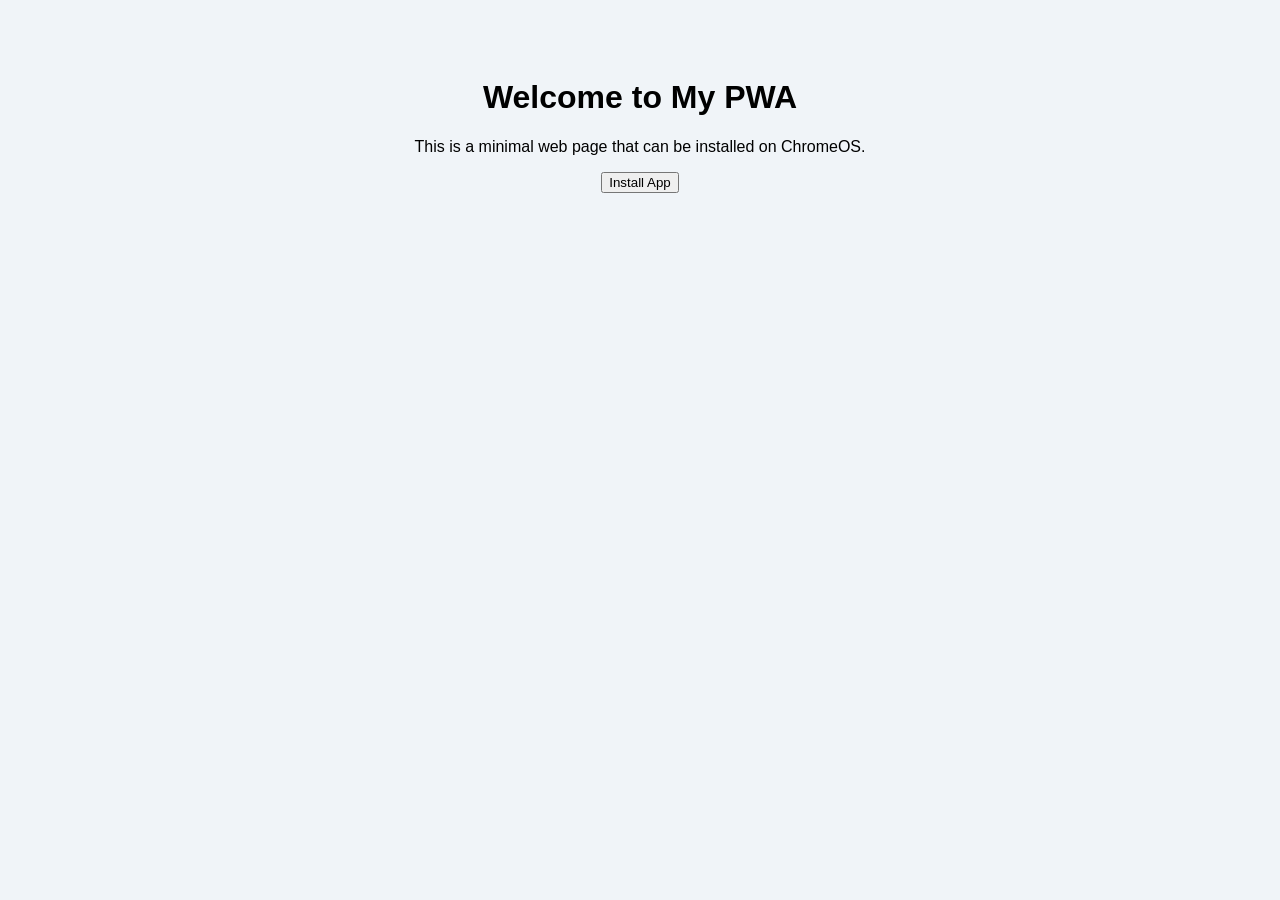
==== index.html @ 2cedce3f "Add files via upload" ====
<!DOCTYPE html>
<html lang="en">
<head>
  <meta charset="UTF-8">
  <meta name="viewport" content="width=device-width, initial-scale=1.0">
  <title>My ChromeOS PWA</title>
  <!-- Link to the app package manifest -->
  <link rel="manifest" href="manifest.json">
  <style>
    body {
      font-family: sans-serif;
      text-align: center;
      padding: 50px;
      background-color: #f0f4f8;
    }
    .install-btn {
      padding: 12px 24px;
      font-size: 16px;
      background-color: #1a73e8;
      color: white;
      border: none;
      border-radius: 4px;
      cursor: pointer;
      display: none; /* Hidden until browser says app is installable */
    }
    #install-btn:hover { background-color: #1557b0; }
  </style>
</head>
<body>

  <h1>Welcome to My PWA</h1>
  <p>This is a minimal web page that can be installed on ChromeOS.</p>
  
  <!-- The custom install button -->
  <button id="install-btn">Install App</button>

  <script>
    // 1. Register the Service Worker (the offline engine)
    if ('serviceWorker' in navigator) {
      window.addEventListener('load', () => {
        navigator.serviceWorker.register('sw.js')
          .then(reg => console.log('Service Worker registered!', reg))
          .catch(err => console.err('Registration failed:', err));
      });
    }

    // 2. Capture the install event and wire up the button
    let deferredPrompt;
    const installBtn = document.getElementById('install-btn');

    window.addEventListener('beforeinstallprompt', (e) => {
      e.preventDefault(); // Prevent standard browser popups
      deferredPrompt = e;   // Save the event for later
      installBtn.style.display = 'inline-block'; // Show our custom button
    });

    installBtn.addEventListener('click', async () => {
      if (!deferredPrompt) return;
      
      deferredPrompt.prompt(); // Trigger native install dialog
      const { outcome } = await deferredPrompt.userChoice;
      
      if (outcome === 'accepted') {
        console.log('User installed the app!');
      }
      
      deferredPrompt = null; // Reset prompt, can only use once
      installBtn.style.display = 'none'; // Hide button again
    });
  </script>
</body>
</html>
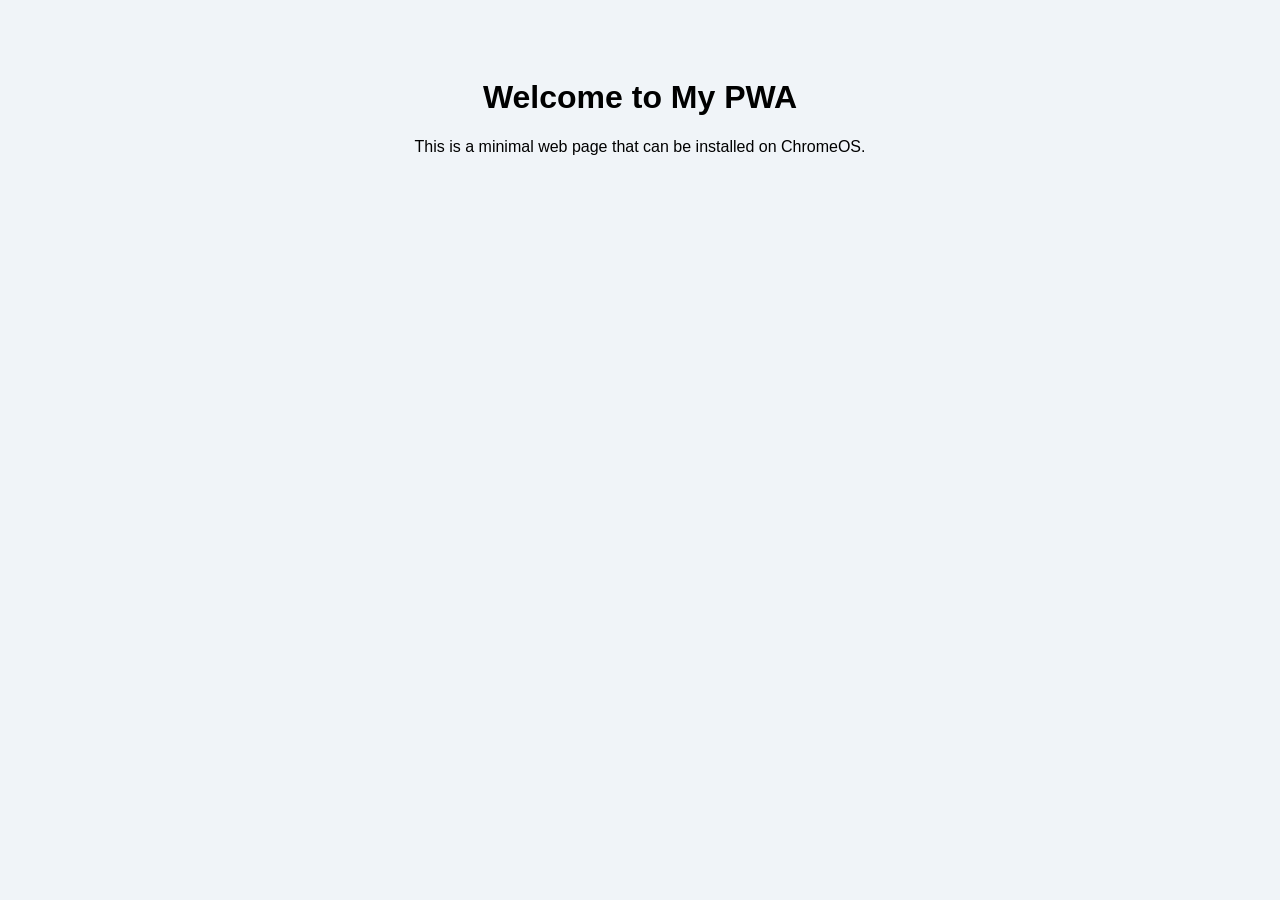
==== commit 7b9b980c: "Update 1" ====
--- a/index.html
+++ b/index.html
@@ -4,8 +4,8 @@
   <meta charset="UTF-8">
   <meta name="viewport" content="width=device-width, initial-scale=1.0">
   <title>My ChromeOS PWA</title>
-  <!-- Link to the app package manifest -->
-  <link rel="manifest" href="manifest.json">
+  <!-- Fixed: Added relative dot './' for GitHub Pages subfolders -->
+  <link rel="manifest" href="./manifest.json">
   <style>
     body {
       font-family: sans-serif;
@@ -13,7 +13,7 @@
       padding: 50px;
       background-color: #f0f4f8;
     }
-    .install-btn {
+    #install-btn {
       padding: 12px 24px;
       font-size: 16px;
       background-color: #1a73e8;
@@ -21,7 +21,7 @@
       border: none;
       border-radius: 4px;
       cursor: pointer;
-      display: none; /* Hidden until browser says app is installable */
+      display: none; 
     }
     #install-btn:hover { background-color: #1557b0; }
   </style>
@@ -31,41 +31,39 @@
   <h1>Welcome to My PWA</h1>
   <p>This is a minimal web page that can be installed on ChromeOS.</p>
   
-  <!-- The custom install button -->
   <button id="install-btn">Install App</button>
 
   <script>
-    // 1. Register the Service Worker (the offline engine)
+    // Fixed: Added relative dot './' to register properly in the repository subfolder
     if ('serviceWorker' in navigator) {
       window.addEventListener('load', () => {
-        navigator.serviceWorker.register('sw.js')
+        navigator.serviceWorker.register('./sw.js')
           .then(reg => console.log('Service Worker registered!', reg))
-          .catch(err => console.err('Registration failed:', err));
+          .catch(err => console.error('Registration failed:', err));
       });
     }
 
-    // 2. Capture the install event and wire up the button
     let deferredPrompt;
     const installBtn = document.getElementById('install-btn');
 
     window.addEventListener('beforeinstallprompt', (e) => {
-      e.preventDefault(); // Prevent standard browser popups
-      deferredPrompt = e;   // Save the event for later
-      installBtn.style.display = 'inline-block'; // Show our custom button
+      e.preventDefault(); 
+      deferredPrompt = e;   
+      installBtn.style.display = 'inline-block'; 
     });
 
     installBtn.addEventListener('click', async () => {
       if (!deferredPrompt) return;
       
-      deferredPrompt.prompt(); // Trigger native install dialog
+      deferredPrompt.prompt(); 
       const { outcome } = await deferredPrompt.userChoice;
       
       if (outcome === 'accepted') {
         console.log('User installed the app!');
       }
       
-      deferredPrompt = null; // Reset prompt, can only use once
-      installBtn.style.display = 'none'; // Hide button again
+      deferredPrompt = null; 
+      installBtn.style.display = 'none'; 
     });
   </script>
 </body>
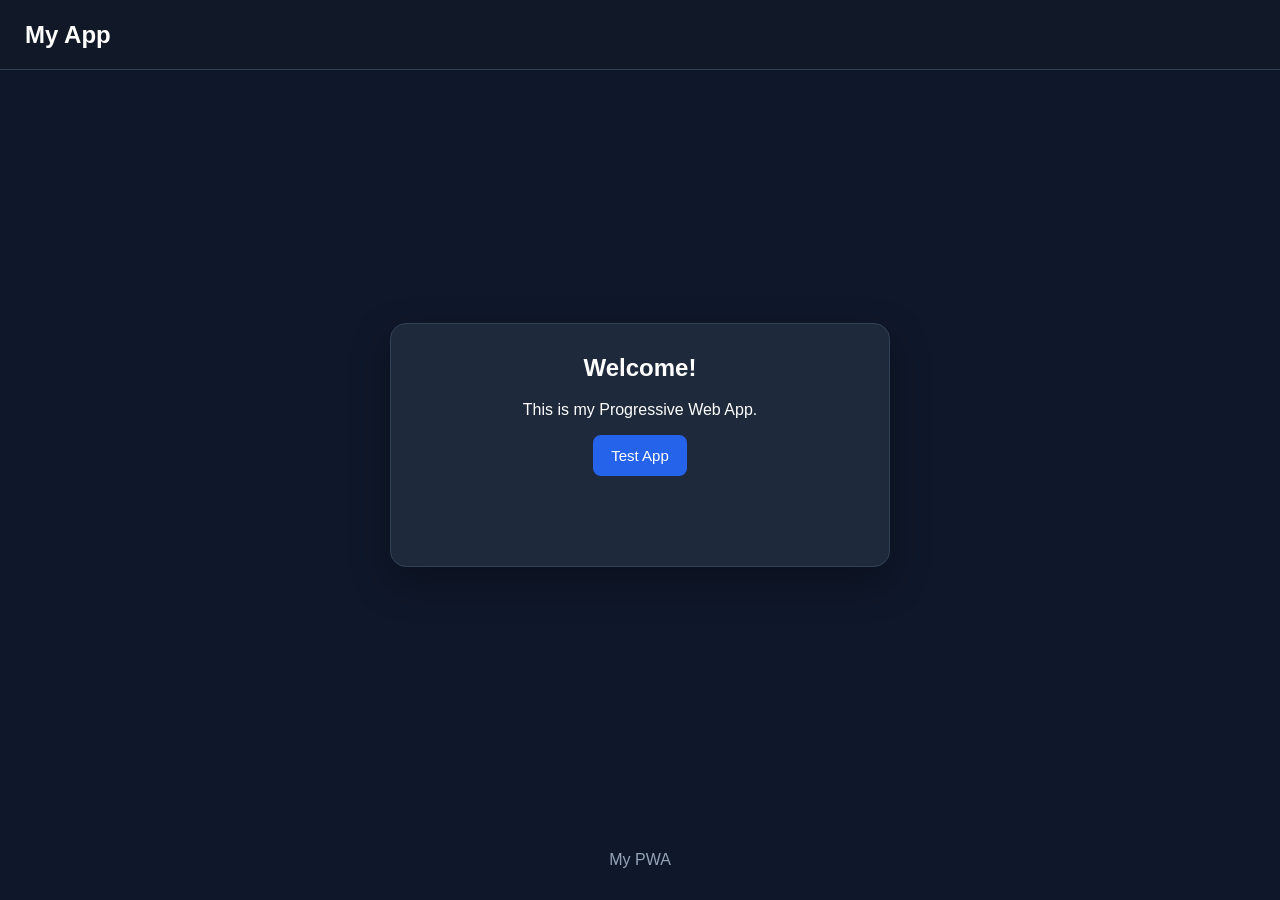
==== commit cb84e797: "Update 3" ====
--- a/index.html
+++ b/index.html
@@ -1,70 +1,47 @@
 <!DOCTYPE html>
 <html lang="en">
 <head>
-  <meta charset="UTF-8">
-  <meta name="viewport" content="width=device-width, initial-scale=1.0">
-  <title>My ChromeOS PWA</title>
-  <!-- Fixed: Added relative dot './' for GitHub Pages subfolders -->
-  <link rel="manifest" href="./manifest.json">
-  <style>
-    body {
-      font-family: sans-serif;
-      text-align: center;
-      padding: 50px;
-      background-color: #f0f4f8;
-    }
-    #install-btn {
-      padding: 12px 24px;
-      font-size: 16px;
-      background-color: #1a73e8;
-      color: white;
-      border: none;
-      border-radius: 4px;
-      cursor: pointer;
-      display: none; 
-    }
-    #install-btn:hover { background-color: #1557b0; }
-  </style>
+    <meta charset="UTF-8">
+    <meta name="viewport" content="width=device-width, initial-scale=1.0">
+
+    <title>My PWA</title>
+
+    <link rel="stylesheet" href="style.css">
+
+    <link rel="manifest" href="manifest.json">
+
+    <meta name="theme-color" content="#111827">
+
+    <link rel="icon" href="icon-192.png">
 </head>
+
 <body>
 
-  <h1>Welcome to My PWA</h1>
-  <p>This is a minimal web page that can be installed on ChromeOS.</p>
-  
-  <button id="install-btn">Install App</button>
+    <header>
+        <h1>My App</h1>
+        <button id="installButton" hidden>Install App</button>
+    </header>
 
-  <script>
-    // Fixed: Added relative dot './' to register properly in the repository subfolder
-    if ('serviceWorker' in navigator) {
-      window.addEventListener('load', () => {
-        navigator.serviceWorker.register('./sw.js')
-          .then(reg => console.log('Service Worker registered!', reg))
-          .catch(err => console.error('Registration failed:', err));
-      });
-    }
+    <main>
+        <section class="card">
+            <h2>Welcome!</h2>
+            <p>
+                This is my Progressive Web App.
+            </p>
 
-    let deferredPrompt;
-    const installBtn = document.getElementById('install-btn');
+            <button id="helloButton">
+                Test App
+            </button>
 
-    window.addEventListener('beforeinstallprompt', (e) => {
-      e.preventDefault(); 
-      deferredPrompt = e;   
-      installBtn.style.display = 'inline-block'; 
-    });
+            <p id="message"></p>
+        </section>
+    </main>
 
-    installBtn.addEventListener('click', async () => {
-      if (!deferredPrompt) return;
-      
-      deferredPrompt.prompt(); 
-      const { outcome } = await deferredPrompt.userChoice;
-      
-      if (outcome === 'accepted') {
-        console.log('User installed the app!');
-      }
-      
-      deferredPrompt = null; 
-      installBtn.style.display = 'none'; 
-    });
-  </script>
+    <footer>
+        <p>My PWA</p>
+    </footer>
+
+    <script src="script.js"></script>
+
 </body>
-</html>
+</html>
--- a/style.css
+++ b/style.css
@@ -0,0 +1,94 @@
+* {
+    box-sizing: border-box;
+}
+
+body {
+    margin: 0;
+    min-height: 100vh;
+
+    font-family: Arial, sans-serif;
+
+    background: #0f172a;
+    color: white;
+
+    display: flex;
+    flex-direction: column;
+}
+
+header {
+    height: 70px;
+
+    display: flex;
+    align-items: center;
+    justify-content: space-between;
+
+    padding: 0 25px;
+
+    background: #111827;
+    border-bottom: 1px solid #334155;
+}
+
+header h1 {
+    margin: 0;
+    font-size: 24px;
+}
+
+button {
+    border: none;
+    border-radius: 8px;
+
+    padding: 12px 18px;
+
+    background: #2563eb;
+    color: white;
+
+    font-size: 15px;
+
+    cursor: pointer;
+}
+
+button:hover {
+    background: #1d4ed8;
+}
+
+main {
+    flex: 1;
+
+    display: flex;
+    justify-content: center;
+    align-items: center;
+
+    padding: 30px;
+}
+
+.card {
+    width: min(500px, 100%);
+
+    padding: 30px;
+
+    background: #1e293b;
+
+    border: 1px solid #334155;
+    border-radius: 16px;
+
+    text-align: center;
+
+    box-shadow: 0 15px 40px rgba(0, 0, 0, 0.3);
+}
+
+.card h2 {
+    margin-top: 0;
+}
+
+#message {
+    min-height: 24px;
+    margin-top: 20px;
+}
+
+footer {
+    padding: 15px;
+
+    text-align: center;
+
+    color: #94a3b8;
+}
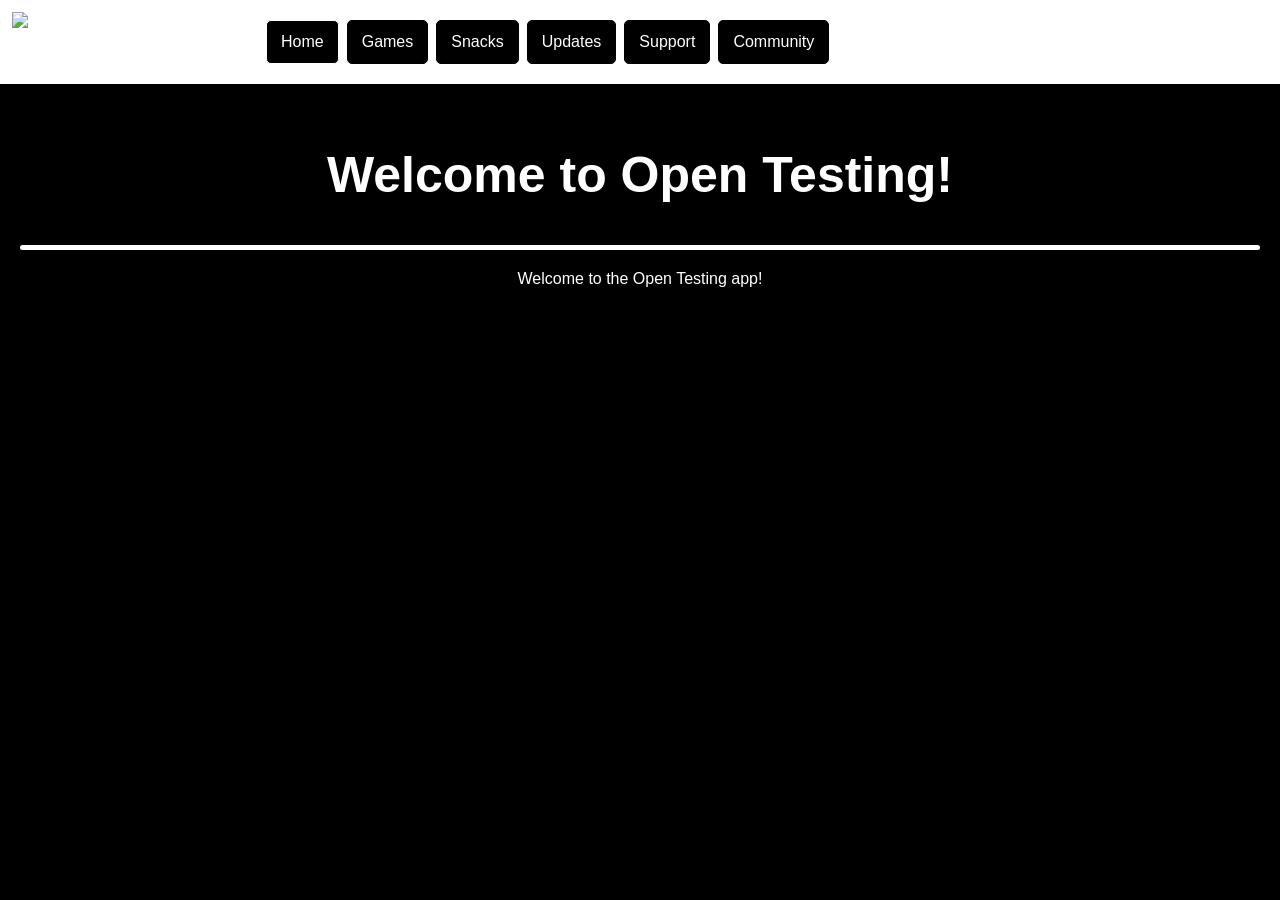
==== commit 9205fd28: "Update 4" ====
--- a/index.html
+++ b/index.html
@@ -4,44 +4,227 @@
     <meta charset="UTF-8">
     <meta name="viewport" content="width=device-width, initial-scale=1.0">
 
-    <title>My PWA</title>
+    <meta name="theme-color" content="#000000">
+    <meta name="description" content="Open Testing">
+
+    <title>Open Testing</title>
 
     <link rel="stylesheet" href="style.css">
-
     <link rel="manifest" href="manifest.json">
-
-    <meta name="theme-color" content="#111827">
-
-    <link rel="icon" href="icon-192.png">
 </head>
 
 <body>
 
-    <header>
-        <h1>My App</h1>
-        <button id="installButton" hidden>Install App</button>
-    </header>
-
-    <main>
-        <section class="card">
-            <h2>Welcome!</h2>
-            <p>
-                This is my Progressive Web App.
-            </p>
-
-            <button id="helloButton">
-                Test App
-            </button>
-
-            <p id="message"></p>
-        </section>
-    </main>
-
-    <footer>
-        <p>My PWA</p>
-    </footer>
-
-    <script src="script.js"></script>
+<nav class="topnav">
+
+    <img
+        class="brand"
+        src="https://raw.githubusercontent.com/codet-code/Open-Testing/main/Open-Testing-Icon-Home.png"
+        alt="Open Testing"
+    >
+
+    <div class="nav-links">
+        <a class="nav-link active" href="#home">Home</a>
+        <a class="nav-link" href="#games">Games</a>
+        <a class="nav-link" href="#snacks">Snacks</a>
+        <a class="nav-link" href="#updates">Updates</a>
+        <a class="nav-link" href="#support">Support</a>
+        <a class="nav-link" href="#community">Community</a>
+    </div>
+
+    <button id="install-btn" class="install-btn" hidden>
+        Install App
+    </button>
+
+</nav>
+
+<main>
+
+<section id="home" class="tab-content active-content">
+
+    <h2>Welcome to Open Testing!</h2>
+
+    <hr>
+
+    <p class="center">
+        Welcome to the Open Testing app!
+    </p>
+
+</section>
+
+
+<section id="games" class="tab-content">
+
+    <h2>Games</h2>
+
+    <hr>
+
+    <div class="button-grid">
+
+        <button onclick="openMinecraftWindow()" class="app-btn minecraft-btn">
+            <img src="https://raw.githubusercontent.com/codet-code/Open-Testing/main/Minecraft-icon.png">
+            Minecraft
+        </button>
+
+        <button onclick="openPolyTrackWindow()" class="app-btn poly-track-btn">
+            <img src="https://raw.githubusercontent.com/codet-code/Open-Testing/main/Poly-Track-Icon.png">
+            Poly Track
+        </button>
+
+        <button onclick="openCookieClickerWindow()" class="app-btn cookie-btn">
+            <img src="https://raw.githubusercontent.com/codet-code/Open-Testing/main/Cookie-Icon.png">
+            Cookie Clicker
+        </button>
+
+        <button onclick="openFlappyBirdWindow()" class="app-btn flappy-btn">
+            <img src="https://raw.githubusercontent.com/codet-code/Open-Testing/main/Flappy-Icon.png">
+            Flappy Bird
+        </button>
+
+        <button onclick="openWeWindow()" class="app-btn">
+            <img src="https://raw.githubusercontent.com/codet-code/Open-Testing/main/We.png">
+            Camera
+        </button>
+
+    </div>
+
+    <hr>
+
+    <h2>Apps</h2>
+
+    <div class="button-grid">
+
+        <button onclick="openSpotifyWindow()" class="app-btn">
+            <img src="https://raw.githubusercontent.com/codet-code/Open-Testing/main/Spotify-Icon.png">
+            Spotify
+        </button>
+
+        <button onclick="openYoutubeWindow()" class="app-btn">
+            <img src="https://raw.githubusercontent.com/codet-code/Open-Testing/main/Youtube-Icon.png">
+            YouTube
+        </button>
+
+        <button onclick="openVSCodeWindow()" class="app-btn">
+            <img src="https://raw.githubusercontent.com/codet-code/Open-Testing/main/VSCode-Icon.png">
+            VS Code
+        </button>
+
+    </div>
+
+</section>
+
+
+<section id="snacks" class="tab-content">
+
+    <h2>Snacks</h2>
+
+    <hr>
+
+    <button onclick="openSnacksWindow()" class="snacks-btn">
+        Open Snacks
+    </button>
+
+</section>
+
+
+<section id="updates" class="tab-content">
+
+    <h2>Updates</h2>
+
+    <hr>
+
+    <div class="outline">
+
+        <h3>Snack Updates</h3>
+
+        <p>Snack Flavors for the week:</p>
+
+        <ul>
+            <li>Monster - White</li>
+            <li>Monster - Regular</li>
+            <li>Monster - Lime</li>
+            <li>Chips - Spicy</li>
+            <li>Chips - Regular</li>
+            <li>Chips - Salty</li>
+        </ul>
+
+    </div>
+
+
+    <div class="outline">
+
+        <h3>Game Updates</h3>
+
+        <p>Games of the Week:</p>
+
+        <ul>
+            <li>Minecraft</li>
+            <li>Poly Track</li>
+        </ul>
+
+        <h3>Actual Game Updates</h3>
+
+        <p>None Yet :)</p>
+
+    </div>
+
+
+    <div class="outline">
+
+        <h3>Website Updates</h3>
+
+        <ul>
+            <li>New Games</li>
+            <li>New buttons for Game Tab</li>
+        </ul>
+
+        <h3>Future Updates</h3>
+
+        <ul>
+            <li>Accounts</li>
+            <li>More Games</li>
+            <li>Better Layout</li>
+            <li>More Games</li>
+            <li>Own Made Games</li>
+            <li>Community Page</li>
+        </ul>
+
+    </div>
+
+</section>
+
+
+<section id="support" class="tab-content">
+
+    <h2>Support</h2>
+
+    <hr>
+
+    <p class="center">
+        Support information will be added here.
+    </p>
+
+</section>
+
+
+<section id="community" class="tab-content">
+
+    <h2>Community</h2>
+
+    <hr>
+
+    <p class="center">
+        Community features are coming soon.
+    </p>
+
+</section>
+
+</main>
+
+
+<script src="tab-switching.js"></script>
+<script src="games.js"></script>
+<script src="pwa.js"></script>
 
 </body>
 </html>
--- a/style.css
+++ b/style.css
@@ -2,93 +2,229 @@
     box-sizing: border-box;
 }
 
+html {
+    scroll-behavior: smooth;
+}
+
 body {
     margin: 0;
+    padding: 0;
+    background: #000;
+    color: #fff;
+    font-family: Arial, sans-serif;
     min-height: 100vh;
-
-    font-family: Arial, sans-serif;
-
-    background: #0f172a;
-    color: white;
-
-    display: flex;
-    flex-direction: column;
-}
-
-header {
-    height: 70px;
-
+}
+
+h2 {
+    font-size: clamp(34px, 6vw, 50px);
+    text-align: center;
+}
+
+h3 {
+    text-align: center;
+}
+
+p,
+label,
+li {
+    color: #fff;
+}
+
+hr {
+    border: 0;
+    border-top: 5px solid #fff;
+    border-radius: 10px;
+    margin: 20px 0;
+}
+
+.center {
+    text-align: center;
+}
+
+.topnav {
     display: flex;
     align-items: center;
-    justify-content: space-between;
-
-    padding: 0 25px;
-
-    background: #111827;
-    border-bottom: 1px solid #334155;
-}
-
-header h1 {
-    margin: 0;
-    font-size: 24px;
-}
-
-button {
-    border: none;
+    gap: 14px;
+    padding: 12px;
+    background: #fff;
+    position: sticky;
+    top: 0;
+    z-index: 10;
+    flex-wrap: wrap;
+}
+
+.brand {
+    width: 240px;
+    height: 60px;
+    object-fit: contain;
+}
+
+.nav-links {
+    display: flex;
+    gap: 8px;
+    flex-wrap: wrap;
+}
+
+.nav-link {
+    color: #fff;
+    background: #000;
+    padding: 12px 14px;
+    text-decoration: none;
+    border: 1px solid #000;
+    border-radius: 5px;
+}
+
+.nav-link:hover,
+.nav-link.active {
+    border-color: #fff;
+}
+
+.install-btn {
+    margin-left: auto;
+    background: #000;
+    color: #fff;
+    border: 2px solid #fff;
     border-radius: 8px;
-
-    padding: 12px 18px;
-
-    background: #2563eb;
-    color: white;
-
-    font-size: 15px;
-
+    padding: 10px 14px;
     cursor: pointer;
 }
 
-button:hover {
-    background: #1d4ed8;
-}
-
-main {
-    flex: 1;
-
-    display: flex;
+.tab-content {
+    display: none;
+    padding: 20px;
+}
+
+.tab-content.active-content {
+    display: block;
+}
+
+.button-grid {
+    display: flex;
+    flex-wrap: wrap;
+    gap: 16px;
     justify-content: center;
+}
+
+.app-btn,
+.snacks-btn {
+    color: #fff;
+    border: 5px solid #fff;
+    border-radius: 10px;
+
+    width: 210px;
+    min-height: 75px;
+
+    background: #000;
+
+    display: flex;
     align-items: center;
 
-    padding: 30px;
-}
-
-.card {
-    width: min(500px, 100%);
-
-    padding: 30px;
-
-    background: #1e293b;
-
-    border: 1px solid #334155;
-    border-radius: 16px;
-
-    text-align: center;
-
-    box-shadow: 0 15px 40px rgba(0, 0, 0, 0.3);
-}
-
-.card h2 {
-    margin-top: 0;
-}
-
-#message {
-    min-height: 24px;
-    margin-top: 20px;
-}
-
-footer {
-    padding: 15px;
-
-    text-align: center;
-
-    color: #94a3b8;
+    gap: 10px;
+
+    padding: 8px 12px;
+
+    font-size: 22px;
+    font-weight: bold;
+
+    cursor: pointer;
+
+    background-position: center;
+    background-repeat: no-repeat;
+    background-size: cover;
+}
+
+.app-btn img {
+    width: 50px;
+    height: 50px;
+    object-fit: contain;
+}
+
+.minecraft-btn {
+    background-image:
+        url("https://raw.githubusercontent.com/codet-code/Open-Testing/main/Minecraft-Background-icon.png");
+}
+
+.poly-track-btn {
+    background-image:
+        url("https://raw.githubusercontent.com/codet-code/Open-Testing/main/Poly-Track-Background-icon.png");
+}
+
+.cookie-btn {
+    background-image:
+        url("https://raw.githubusercontent.com/codet-code/Open-Testing/main/Background-Cookie-Icon.jpg");
+}
+
+.flappy-btn {
+    background-image:
+        url("https://raw.githubusercontent.com/codet-code/Open-Testing/main/Flappy-Background-Icon.png");
+}
+
+.snacks-btn {
+    margin: auto;
+    justify-content: center;
+
+    background-image:
+        url("https://raw.githubusercontent.com/codet-code/Open-Testing/main/Snacks-Background-con.png");
+}
+
+.outline {
+    border: 3px solid #fff;
+    border-radius: 20px;
+    margin: 20px 0;
+    padding: 18px;
+}
+
+.product-grid {
+    display: flex;
+    flex-wrap: wrap;
+    gap: 20px;
+
+    max-width: 1200px;
+    margin: auto;
+}
+
+.product-card {
+    background: #000;
+    border: 5px solid #fff;
+    border-radius: 8px;
+
+    padding: 10px;
+
+    flex: 1 1 calc(25% - 20px);
+    min-width: 220px;
+}
+
+.product-card img {
+    width: 100%;
+    height: 200px;
+
+    object-fit: cover;
+
+    border-radius: 4px;
+}
+
+.product-name {
+    font-size: 1.2rem;
+    text-align: center;
+}
+
+.product-price,
+.product-desc {
+    text-align: center;
+}
+
+@media (max-width: 700px) {
+
+    .brand {
+        width: 190px;
+        height: 50px;
+    }
+
+    .install-btn {
+        margin-left: 0;
+    }
+
+    .product-card {
+        flex-basis: 100%;
+    }
 }
